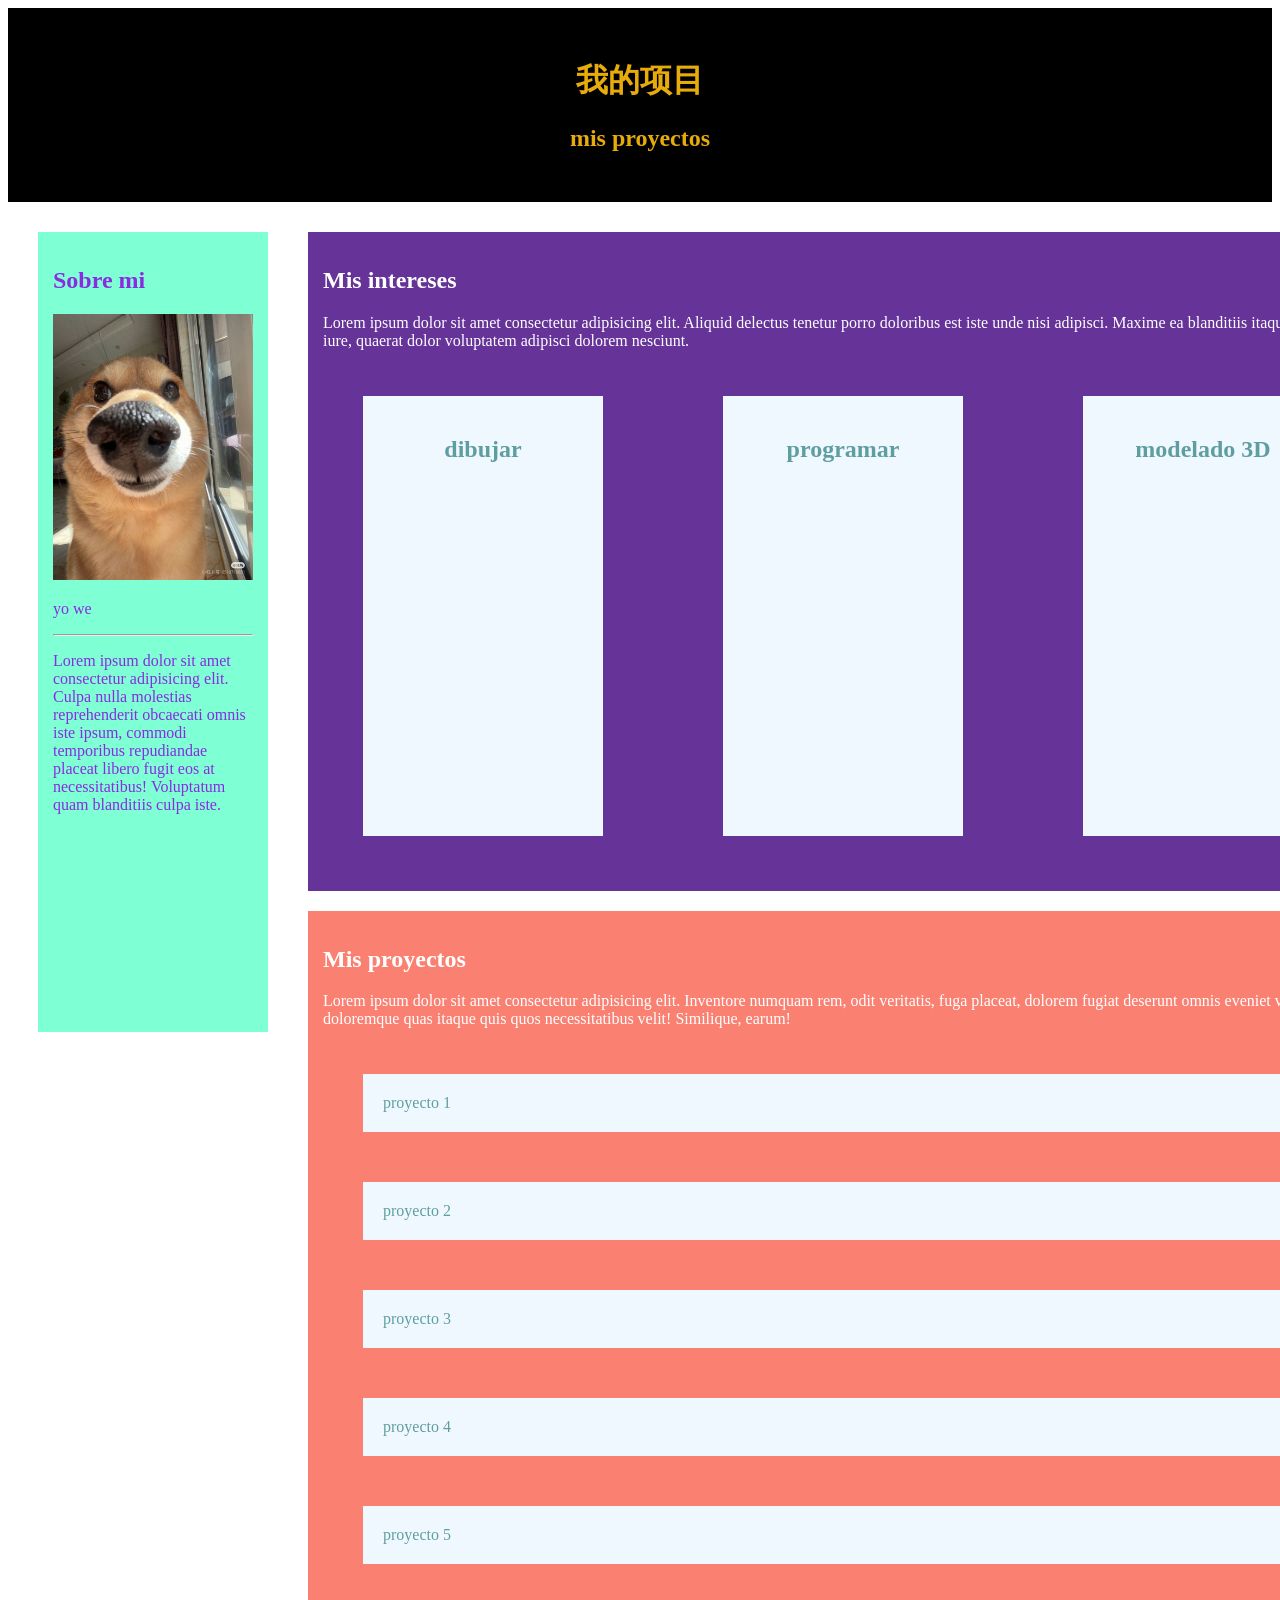
==== index.html @ c245f818 "site" ====
<!DOCTYPE html>
<html lang="en">
<head>
    <meta charset="UTF-8">
    <meta name="viewport" content="width=device-width, initial-scale=1.0">
    <link rel="stylesheet" href="styles.css">
    <title>Document</title>
</head>
<body>
    <div id="main_banner">
        <h1>我的项目</h1>
        <h2>mis proyectos</h2>
    </div>
    <div class="flexcontainer">
        
        <div id="aboutme" class="sobremi">
            <h2>Sobre mi</h2>
            <img src="img/digga.jpg" alt="digga" id="me">
            <p>yo we</p>
            <hr>
            <p>Lorem ipsum dolor sit amet consectetur adipisicing elit. Culpa nulla molestias reprehenderit obcaecati omnis iste ipsum, commodi temporibus repudiandae placeat libero fugit eos at necessitatibus! Voluptatum quam blanditiis culpa iste.</p>

        </div>
        <div class="interesesyproyectos">
            
            <div id="intereses">
                <h2>Mis intereses</h2>
                <p>Lorem ipsum dolor sit amet consectetur adipisicing elit. Aliquid delectus tenetur porro doloribus est iste unde nisi adipisci. Maxime ea blanditiis itaque tempore iure, quaerat dolor voluptatem adipisci dolorem nesciunt.</p>
                <div class="interesesflex">
                    <div class="elementointeres">
                        <h2>dibujar</h2>
                    </div>
                    <div class="elementointeres">
                        <h2>programar</h2>
                    </div>
                    <div class="elementointeres">
                        <h2>modelado 3D</h2>
                    </div>
                </div>
            </div>
            
            <div id="proyectos">
                <h2>Mis proyectos</h2>
                <p>Lorem ipsum dolor sit amet consectetur adipisicing elit. Inventore numquam rem, odit veritatis, fuga placeat, dolorem fugiat deserunt omnis eveniet voluptatum doloremque quas itaque quis quos necessitatibus velit! Similique, earum!</p>
                <div class="proyectosflex">
                    <div class="divproyecto">
                        proyecto 1
                    </div>
                    <div class="divproyecto">
                        proyecto 2
                    </div>
                    <div class="divproyecto">
                        proyecto 3
                    </div>
                    <div class="divproyecto">
                        proyecto 4
                    </div>
                    <div class="divproyecto">
                        proyecto 5
                    </div>
                </div>
            </div>

        </div>
        
    </div>
    
</body>
</html>
---- styles.css ----
#main_banner{
    color: rgb(231, 172, 10);
    background-color: black;
    text-align: center;
    padding: 30px;
    
}
#aboutme{
    color: blueviolet;
    background-color: aquamarine;
    padding: 15px;
    width: 600px;
}
#me{
    width: 200px;
    
}
#intereses{
    color: white;
    background-color: rebeccapurple;
    padding: 15px;
}
#proyectos{
    color: white;
    background-color: salmon;
    padding: 15px;
}

/*yo we*/

/*el container que tiene los divs*/
.flexcontainer{
    display: flex;
    margin: 10px;
    padding: 20px;
    gap: 40px;
    height: 800px;
}
/*este flex solo tiene la de aboutme*/
.sobremi{
    
}
/*este tiene mis intereses y proyectos*/
.interesesyproyectos{
    display: flex;
    flex-direction: column;
    gap: 20px;

}
/*el flex de las secciones de mis intereses*/
.interesesflex{
    justify-content: center;
    display: flex;
    margin: 10px;
    padding: 20px;
    gap: 100px;
    align-content: center;
}
/*para los intereses individuales*/
.elementointeres{
    color: cadetblue;
    justify-content: center;
    text-align: center;
    width: 200px;
    height: 400px;
    margin: 10px;
    padding: 20px;
    background-color: aliceblue;
}
/*el flex de los proyectos*/
.proyectosflex{
    display: flex;
    flex-direction: column;
    margin: 10px;
    padding: 20px;
    gap: 30px;
    justify-content: center;
}
/*para los divs de los proyectos*/
.divproyecto{
    color: cadetblue;
    margin: 10px;
    padding: 20px;
    background-color: aliceblue;
}
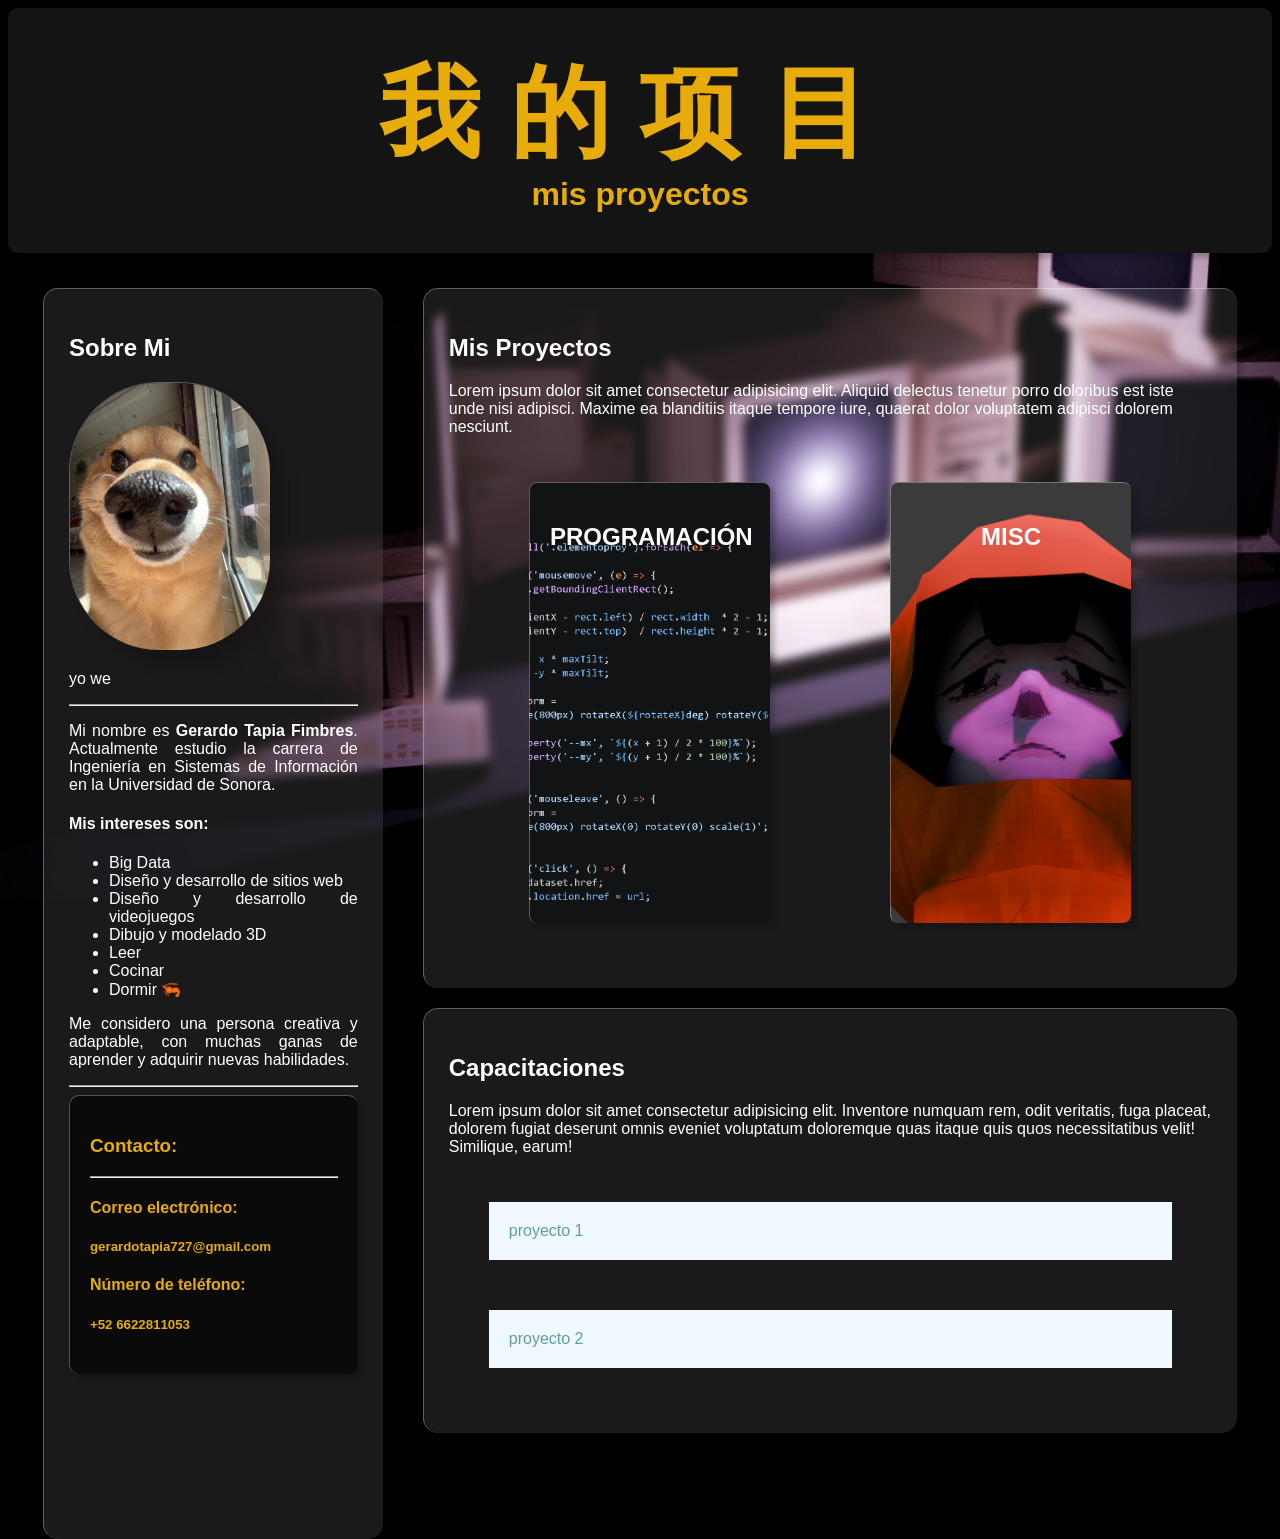
==== commit 4c4d96e9: "Agregue muchas cosas, la galeria principalmente y cambio el diseño del index por completo. jeje equi" ====
--- a/index.html
+++ b/index.html
@@ -4,60 +4,73 @@
     <meta charset="UTF-8">
     <meta name="viewport" content="width=device-width, initial-scale=1.0">
     <link rel="stylesheet" href="styles.css">
-    <title>Document</title>
+    <title>我的项目</title>
 </head>
 <body>
     <div id="main_banner">
-        <h1>我的项目</h1>
-        <h2>mis proyectos</h2>
+        <h1 id="title">我的项目</h1>
+        <h1>mis proyectos</h1>
     </div>
     <div class="flexcontainer">
         
         <div id="aboutme" class="sobremi">
-            <h2>Sobre mi</h2>
+            <h2>Sobre Mi</h2>
             <img src="img/digga.jpg" alt="digga" id="me">
             <p>yo we</p>
             <hr>
-            <p>Lorem ipsum dolor sit amet consectetur adipisicing elit. Culpa nulla molestias reprehenderit obcaecati omnis iste ipsum, commodi temporibus repudiandae placeat libero fugit eos at necessitatibus! Voluptatum quam blanditiis culpa iste.</p>
+            <p>Mi nombre es <b>Gerardo Tapia Fimbres</b>. Actualmente estudio la carrera de Ingeniería en Sistemas de Información en la Universidad de Sonora.</p>
+            <h4>Mis intereses son:</h4>
+            <ul>
+                <li>Big Data</li>
+                <li>Diseño y desarrollo de sitios web</li>
+                <li>Diseño y desarrollo de videojuegos</li>
+                <li>Dibujo y modelado 3D</li>
+                <li>Leer</li>
+                <li>Cocinar </li>
+                <li>Dormir 🦐</li>
+            </ul>
+            <p>Me considero una persona creativa y adaptable, con muchas ganas de aprender y adquirir nuevas habilidades.</p>
+            <hr>
+
+            <div id="contacto">
+                <h3>Contacto:</h3>
+                <hr>
+                <h4>Correo electrónico:</h4>
+                <h5>gerardotapia727@gmail.com</h5>
+                <h4>Número de teléfono:</h4>
+                <h5>+52 6622811053</h5>
+
+            </div>
 
         </div>
-        <div class="interesesyproyectos">
+        <div class="proycap">
             
-            <div id="intereses">
-                <h2>Mis intereses</h2>
+            <div id="proyectos">
+                <h2>Mis Proyectos</h2>
                 <p>Lorem ipsum dolor sit amet consectetur adipisicing elit. Aliquid delectus tenetur porro doloribus est iste unde nisi adipisci. Maxime ea blanditiis itaque tempore iure, quaerat dolor voluptatem adipisci dolorem nesciunt.</p>
-                <div class="interesesflex">
-                    <div class="elementointeres">
-                        <h2>dibujar</h2>
+                <div class="proyectosflex">
+                    <div class="elementoproy" id="code" onclick="window.location.href='galeria.html'">
+                        <h2>PROGRAMACIÓN</h2>
                     </div>
-                    <div class="elementointeres">
-                        <h2>programar</h2>
+                    <div class="elementoproy" id="misc" onclick="window.location.href='galeria.html'">
+                        <h2>MISC</h2>
+
                     </div>
-                    <div class="elementointeres">
-                        <h2>modelado 3D</h2>
-                    </div>
+
                 </div>
             </div>
             
-            <div id="proyectos">
-                <h2>Mis proyectos</h2>
+            <div id="capacitaciones">
+                <h2>Capacitaciones</h2>
                 <p>Lorem ipsum dolor sit amet consectetur adipisicing elit. Inventore numquam rem, odit veritatis, fuga placeat, dolorem fugiat deserunt omnis eveniet voluptatum doloremque quas itaque quis quos necessitatibus velit! Similique, earum!</p>
-                <div class="proyectosflex">
-                    <div class="divproyecto">
+                <div class="capacitacionesflex">
+                    <div class="divcapacitacion">
                         proyecto 1
                     </div>
-                    <div class="divproyecto">
+                    <div class="divcapacitacion">
                         proyecto 2
                     </div>
-                    <div class="divproyecto">
-                        proyecto 3
-                    </div>
-                    <div class="divproyecto">
-                        proyecto 4
-                    </div>
-                    <div class="divproyecto">
-                        proyecto 5
-                    </div>
+
                 </div>
             </div>
 
@@ -65,5 +78,7 @@
         
     </div>
     
+    <script src="js/script.js"></script>
+
 </body>
 </html>
--- a/styles.css
+++ b/styles.css
@@ -1,29 +1,83 @@
+body{
+    background-color: black;
+    background-image: url(img/bkgr2.png);
+    background-size: cover;
+    background-repeat: no-repeat;
+    background-attachment: fixed;
+}
 #main_banner{
     color: rgb(231, 172, 10);
-    background-color: black;
+    background-color: rgb(20, 20, 20);
+    font-family:'Franklin Gothic Medium', 'Arial Narrow', Arial, sans-serif;
     text-align: center;
     padding: 30px;
-    
+    border-radius: 10px;
+    box-shadow: 5px 5px 5px rgba(0,0,0,0.2);
+    line-height: 15px;
+}
+#title{
+    font-size: 100px;
+    font-variant-east-asian: full-width;
+    letter-spacing: 30px;
 }
 #aboutme{
-    color: blueviolet;
-    background-color: aquamarine;
-    padding: 15px;
+    border-radius: 15px;
+    font-family:'Franklin Gothic Medium', 'Arial Narrow', Arial, sans-serif;
+    color: rgb(255, 255, 255);
+    text-align: justify;
+    padding: 25px;
     width: 600px;
+    height: 1200px;
+
+    background-color: rgba(255, 255, 255, 0.1);
+    backdrop-filter: blur(5px);
+    border-top: 1px solid rgba(255,255,255,0.3);
+    border-left: 1px solid rgba(255,255,255,0.3);
+    
+    
 }
 #me{
     width: 200px;
+    border-radius: 90px;
+    border-top: 1px solid rgba(255,255,255,0.3);
+    border-left: 1px solid rgba(255,255,255,0.3);
+    box-shadow: 15px 15px 15px rgba(0,0,0,0.2);
     
 }
-#intereses{
-    color: white;
-    background-color: rebeccapurple;
-    padding: 15px;
+#contacto{
+    border-radius: 10px;
+    padding: 20px;
+    background-color: rgba(0, 0, 0, 0.596);
+    color: rgb(231, 172, 10);
+    border-top: 1px solid rgba(255,255,255,0.3);
+    border-left: 1px solid rgba(255,255,255,0.3);
+    box-shadow: 5px 5px 5px rgba(0,0,0,0.2);
 }
 #proyectos{
     color: white;
-    background-color: salmon;
-    padding: 15px;
+    font-family:'Franklin Gothic Medium', 'Arial Narrow', Arial, sans-serif;
+    text-shadow: 3px;
+    padding: 25px;
+
+    border-radius: 15px;
+    background-color: rgba(255, 255, 255, 0.1);
+    backdrop-filter: blur(5px);
+    border-top: 1px solid rgba(255,255,255,0.3);
+    border-left: 1px solid rgba(255,255,255,0.3);
+    box-shadow: 5px 5px 5px rgba(0,0,0,0.2);
+}
+#capacitaciones{
+    color: white;
+    font-family:'Franklin Gothic Medium', 'Arial Narrow', Arial, sans-serif;
+    text-shadow: 3px;
+    padding: 25px;
+
+    border-radius: 15px;
+    background-color: rgba(255, 255, 255, 0.1);
+    backdrop-filter: blur(5px);
+    border-top: 1px solid rgba(255,255,255,0.3);
+    border-left: 1px solid rgba(255,255,255,0.3);
+    box-shadow: 5px 5px 5px rgba(0,0,0,0.2);
 }
 
 /*yo we*/
@@ -31,7 +85,7 @@
 /*el container que tiene los divs*/
 .flexcontainer{
     display: flex;
-    margin: 10px;
+    margin: 15px;
     padding: 20px;
     gap: 40px;
     height: 800px;
@@ -41,14 +95,14 @@
     
 }
 /*este tiene mis intereses y proyectos*/
-.interesesyproyectos{
+.proycap{
     display: flex;
     flex-direction: column;
     gap: 20px;
 
 }
 /*el flex de las secciones de mis intereses*/
-.interesesflex{
+.proyectosflex{
     justify-content: center;
     display: flex;
     margin: 10px;
@@ -57,18 +111,70 @@
     align-content: center;
 }
 /*para los intereses individuales*/
-.elementointeres{
-    color: cadetblue;
+.elementoproy{
+    color: rgb(255, 255, 255);
     justify-content: center;
     text-align: center;
     width: 200px;
     height: 400px;
     margin: 10px;
     padding: 20px;
-    background-color: aliceblue;
+    
+    background-color: rgb(0, 0, 0);
+    border-radius: 8px;
+    border-top: 1px solid rgba(255,255,255,0.3);
+    border-left: 1px solid rgba(255,255,255,0.3);
+    box-shadow: 5px 5px 5px rgba(0,0,0,0.2);
+
+
+    cursor: pointer;
+
+    /*efecto tilt y el brillo glow basado*/
+    position: relative;
+    transform-style: preserve-3d;
+    transition: transform 0.15s ease-out,
+                filter 0.3s ease,
+                box-shadow 0.3s ease;
+    will-change: transform;
+    overflow: hidden;   /* por si quieres que el destello no se salga */
+    
 }
+.elementoproy:hover {
+    filter: brightness(1.2) saturate(1.1);
+    box-shadow: 0 0 25px rgba(120, 200, 255, 0.8),
+                0 0 60px rgba(120, 200, 255, 0.4);
+}
+/* destello que sigue al cursor (opcional) */
+.elementoproy::after {
+    content: "";
+    position: absolute;
+    inset: 0;
+    border-radius: inherit;
+    background: radial-gradient(
+        circle 150px at var(--mx, 50%) var(--my, 50%),
+        rgba(255, 255, 255, 0.35),
+        transparent 70%
+    );
+    opacity: 0;
+    transition: opacity 0.3s ease;
+    pointer-events: none;
+}
+.elementoproy:hover::after {
+    opacity: 1;
+}
+#misc{
+    background-image: url(img/misc.png);
+    background-position: center;
+    background-size:900px;
+}
+#code{
+    background-image: url(img/code.png);
+    background-position: center;
+    background-size:650px;
+}
+
 /*el flex de los proyectos*/
-.proyectosflex{
+.capacitacionesflex{
     display: flex;
     flex-direction: column;
     margin: 10px;
@@ -77,7 +183,7 @@
     justify-content: center;
 }
 /*para los divs de los proyectos*/
-.divproyecto{
+.divcapacitacion{
     color: cadetblue;
     margin: 10px;
     padding: 20px;
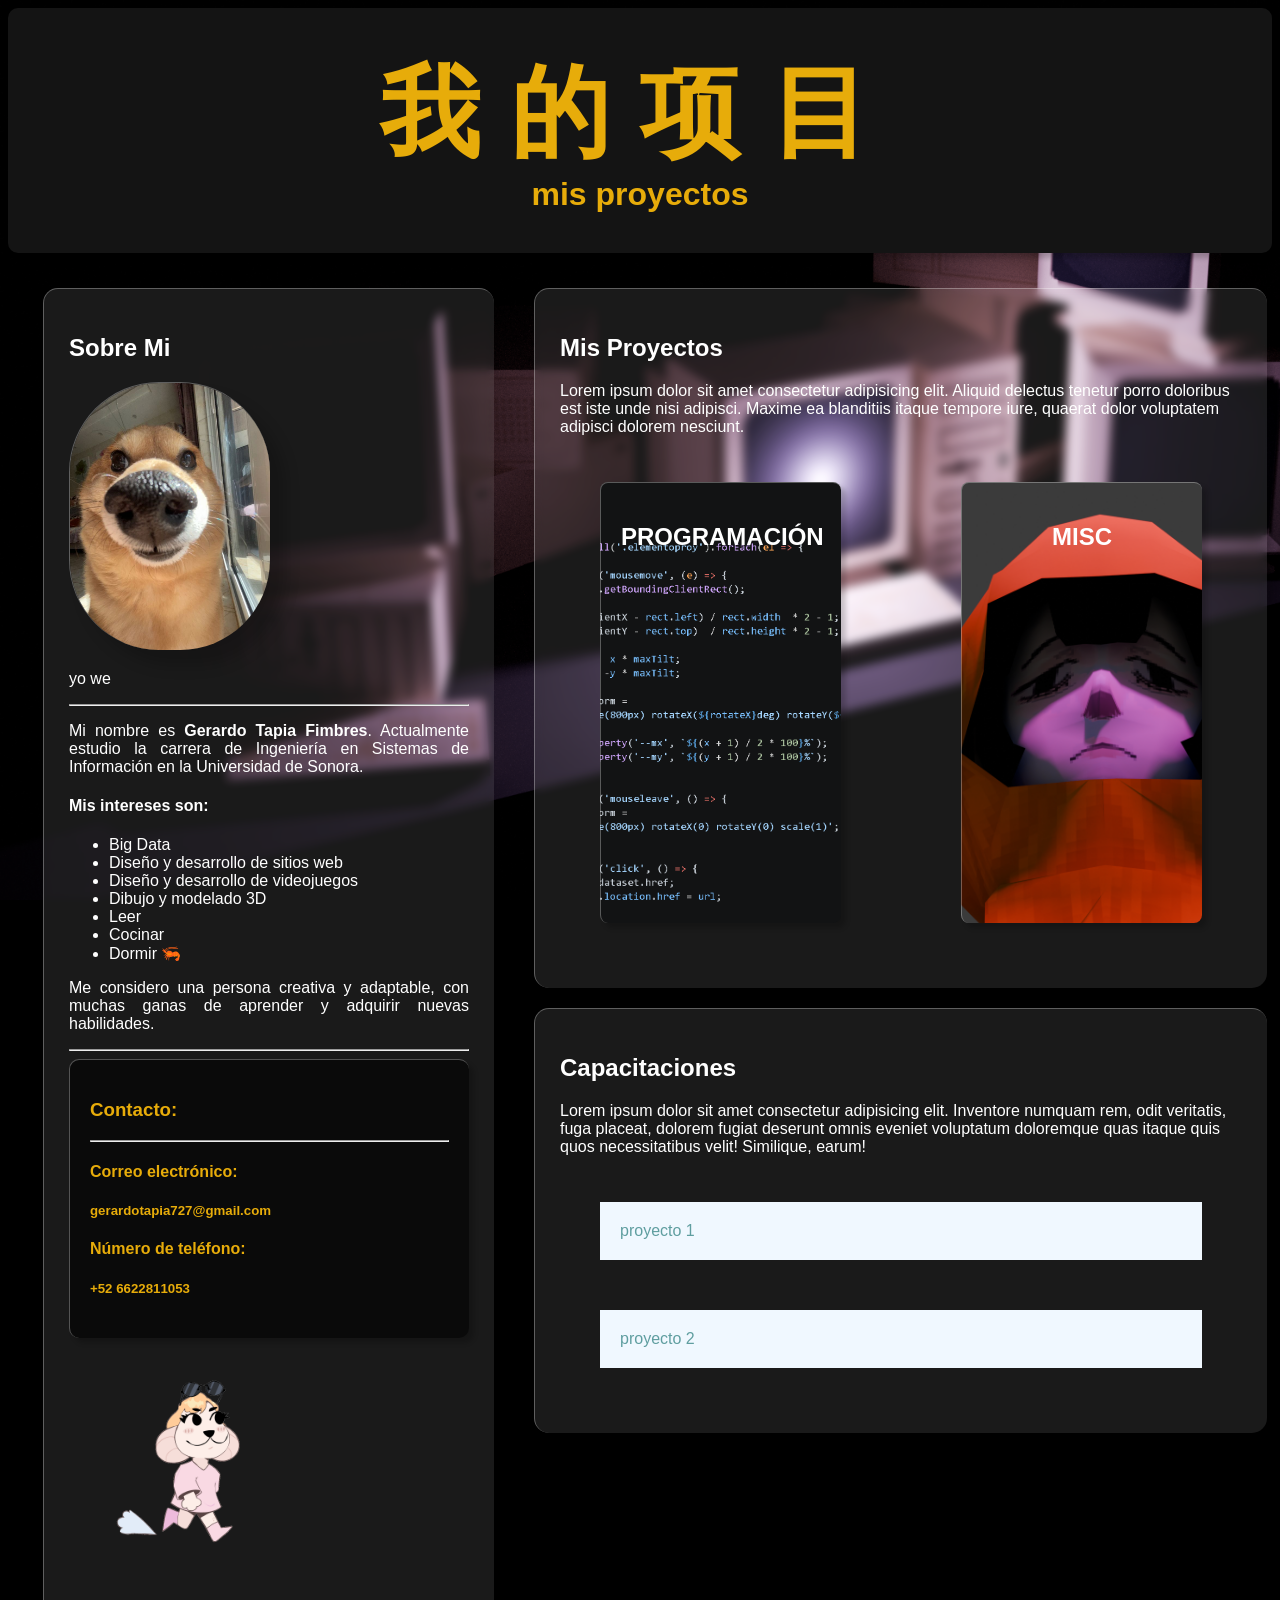
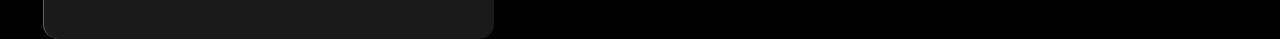
==== commit 5dc99e3e: "agregué mas cosas a la galería" ====
--- a/index.html
+++ b/index.html
@@ -41,6 +41,8 @@
                 <h5>+52 6622811053</h5>
 
             </div>
+            <br>
+            <img src="galeriaimg/felper2.gif" alt="felper" style="width: 400px;">
 
         </div>
         <div class="proycap">
--- a/styles.css
+++ b/styles.css
@@ -27,7 +27,7 @@
     text-align: justify;
     padding: 25px;
     width: 600px;
-    height: 1200px;
+    height: 1300px;
 
     background-color: rgba(255, 255, 255, 0.1);
     backdrop-filter: blur(5px);
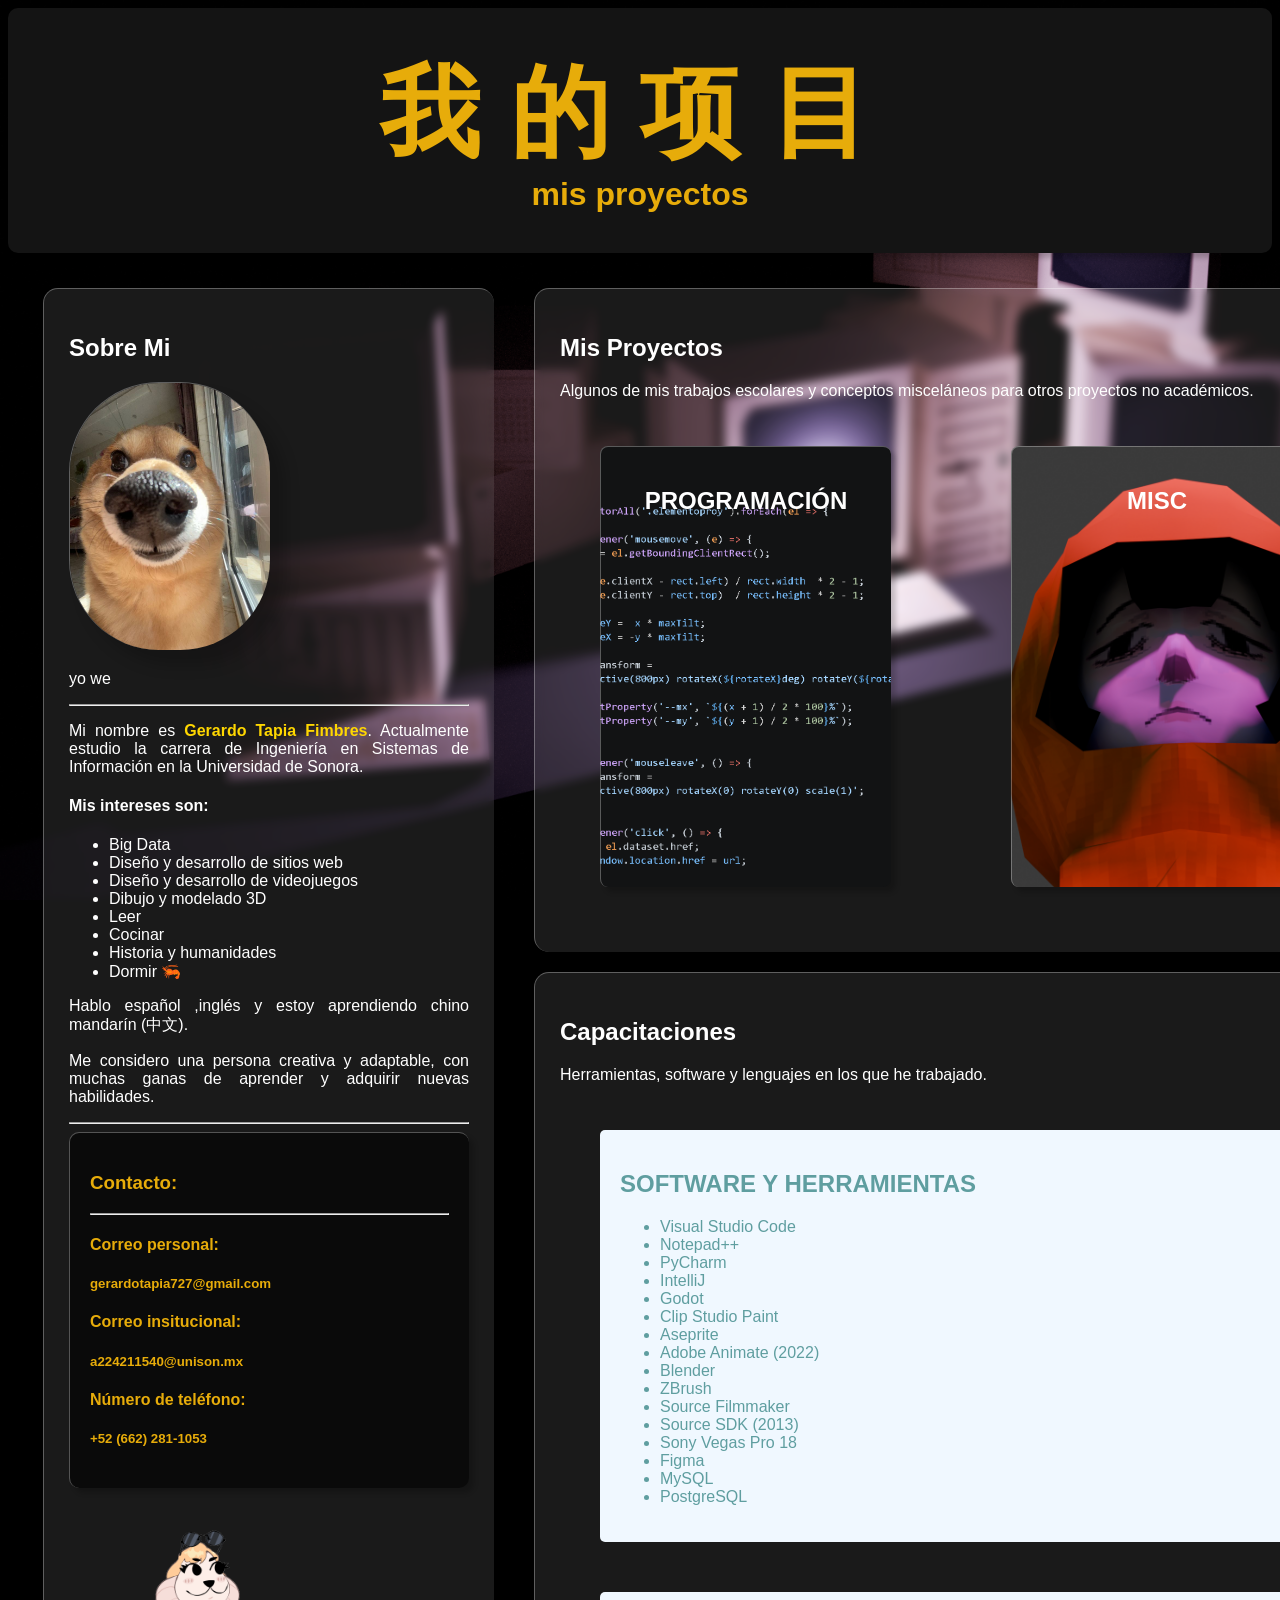
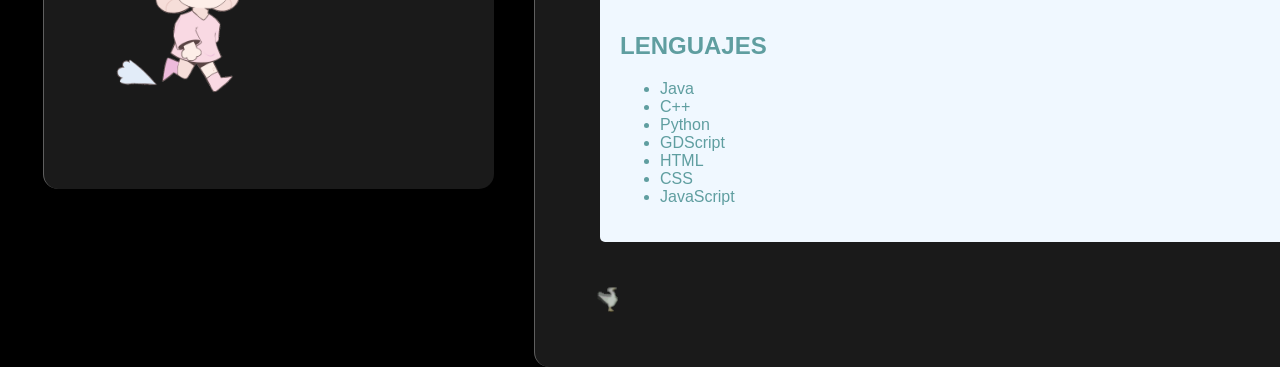
==== commit fb9bc35b: "añadi los proyectos y modifique los placeholdes del index." ====
--- a/index.html
+++ b/index.html
@@ -4,7 +4,8 @@
     <meta charset="UTF-8">
     <meta name="viewport" content="width=device-width, initial-scale=1.0">
     <link rel="stylesheet" href="styles.css">
-    <title>我的项目</title>
+    <title>我的项目 - CV Tapia Fimbres Gerardo</title>
+    <link rel="icon" type="image/x-icon" href="/galeriaimg/fatman.gif">
 </head>
 <body>
     <div id="main_banner">
@@ -18,7 +19,7 @@
             <img src="img/digga.jpg" alt="digga" id="me">
             <p>yo we</p>
             <hr>
-            <p>Mi nombre es <b>Gerardo Tapia Fimbres</b>. Actualmente estudio la carrera de Ingeniería en Sistemas de Información en la Universidad de Sonora.</p>
+            <p>Mi nombre es <b style="color: gold;">Gerardo Tapia Fimbres</b>. Actualmente estudio la carrera de Ingeniería en Sistemas de Información en la Universidad de Sonora.</p>
             <h4>Mis intereses son:</h4>
             <ul>
                 <li>Big Data</li>
@@ -27,18 +28,23 @@
                 <li>Dibujo y modelado 3D</li>
                 <li>Leer</li>
                 <li>Cocinar </li>
+                <li>Historia y humanidades</li>
                 <li>Dormir 🦐</li>
             </ul>
+
+            <p>Hablo español ,inglés y estoy aprendiendo chino mandarín (中文).</p>
             <p>Me considero una persona creativa y adaptable, con muchas ganas de aprender y adquirir nuevas habilidades.</p>
             <hr>
 
             <div id="contacto">
                 <h3>Contacto:</h3>
                 <hr>
-                <h4>Correo electrónico:</h4>
+                <h4>Correo personal:</h4>
                 <h5>gerardotapia727@gmail.com</h5>
+                <h4>Correo insitucional:</h4>
+                <h5>a224211540@unison.mx</h5>
                 <h4>Número de teléfono:</h4>
-                <h5>+52 6622811053</h5>
+                <h5>+52 (662) 281-1053</h5>
 
             </div>
             <br>
@@ -49,9 +55,9 @@
             
             <div id="proyectos">
                 <h2>Mis Proyectos</h2>
-                <p>Lorem ipsum dolor sit amet consectetur adipisicing elit. Aliquid delectus tenetur porro doloribus est iste unde nisi adipisci. Maxime ea blanditiis itaque tempore iure, quaerat dolor voluptatem adipisci dolorem nesciunt.</p>
+                <p>Algunos de mis trabajos escolares y conceptos misceláneos para otros proyectos no académicos.</p>
                 <div class="proyectosflex">
-                    <div class="elementoproy" id="code" onclick="window.location.href='galeria.html'">
+                    <div class="elementoproy" id="code" onclick="window.location.href='code.html'">
                         <h2>PROGRAMACIÓN</h2>
                     </div>
                     <div class="elementoproy" id="misc" onclick="window.location.href='galeria.html'">
@@ -64,15 +70,46 @@
             
             <div id="capacitaciones">
                 <h2>Capacitaciones</h2>
-                <p>Lorem ipsum dolor sit amet consectetur adipisicing elit. Inventore numquam rem, odit veritatis, fuga placeat, dolorem fugiat deserunt omnis eveniet voluptatum doloremque quas itaque quis quos necessitatibus velit! Similique, earum!</p>
+                <p>Herramientas, software y lenguajes en los que he trabajado.</p>
                 <div class="capacitacionesflex">
                     <div class="divcapacitacion">
-                        proyecto 1
+                        <h2>SOFTWARE Y HERRAMIENTAS</h2>
+                        <ul>
+                            <li>Visual Studio Code</li>
+                            <li>Notepad++</li>
+                            <li>PyCharm</li>
+                            <li>IntelliJ</li>
+                            <li>Godot</li>
+                            <li>Clip Studio Paint</li>
+                            <li>Aseprite</li>
+                            <li>Adobe Animate (2022)</li>
+                            <li>Blender</li>
+                            <li>ZBrush</li>
+                            <li>Source Filmmaker</li>
+                            <li>Source SDK (2013)</li>
+                            <li>Sony Vegas Pro 18</li>
+                            <li>Figma</li>
+                            <li>MySQL</li>
+                            <li>PostgreSQL</li>
+                        </ul>
                     </div>
                     <div class="divcapacitacion">
-                        proyecto 2
+                        <h2>LENGUAJES</h2>
+                        <ul>
+                            <li>Java</li>
+                            <li>C++</li>
+                            <li>Python</li>
+                            <li>GDScript</li>
+                            <li>HTML</li>
+                            <li>CSS</li>
+                            <li>JavaScript</li>
+                        </ul>
+                    
                     </div>
+                    
+                    <img src="img/goose.gif" alt="felper" style="width: 30px;">
 
+                    
                 </div>
             </div>
 
--- a/styles.css
+++ b/styles.css
@@ -27,7 +27,7 @@
     text-align: justify;
     padding: 25px;
     width: 600px;
-    height: 1300px;
+    height: 1450px;
 
     background-color: rgba(255, 255, 255, 0.1);
     backdrop-filter: blur(5px);
@@ -99,7 +99,7 @@
     display: flex;
     flex-direction: column;
     gap: 20px;
-
+    flex: 1;
 }
 /*el flex de las secciones de mis intereses*/
 .proyectosflex{
@@ -115,7 +115,7 @@
     color: rgb(255, 255, 255);
     justify-content: center;
     text-align: center;
-    width: 200px;
+    width: 250px;
     height: 400px;
     margin: 10px;
     padding: 20px;
@@ -188,4 +188,5 @@
     margin: 10px;
     padding: 20px;
     background-color: aliceblue;
+    border-radius: 5px;
 }
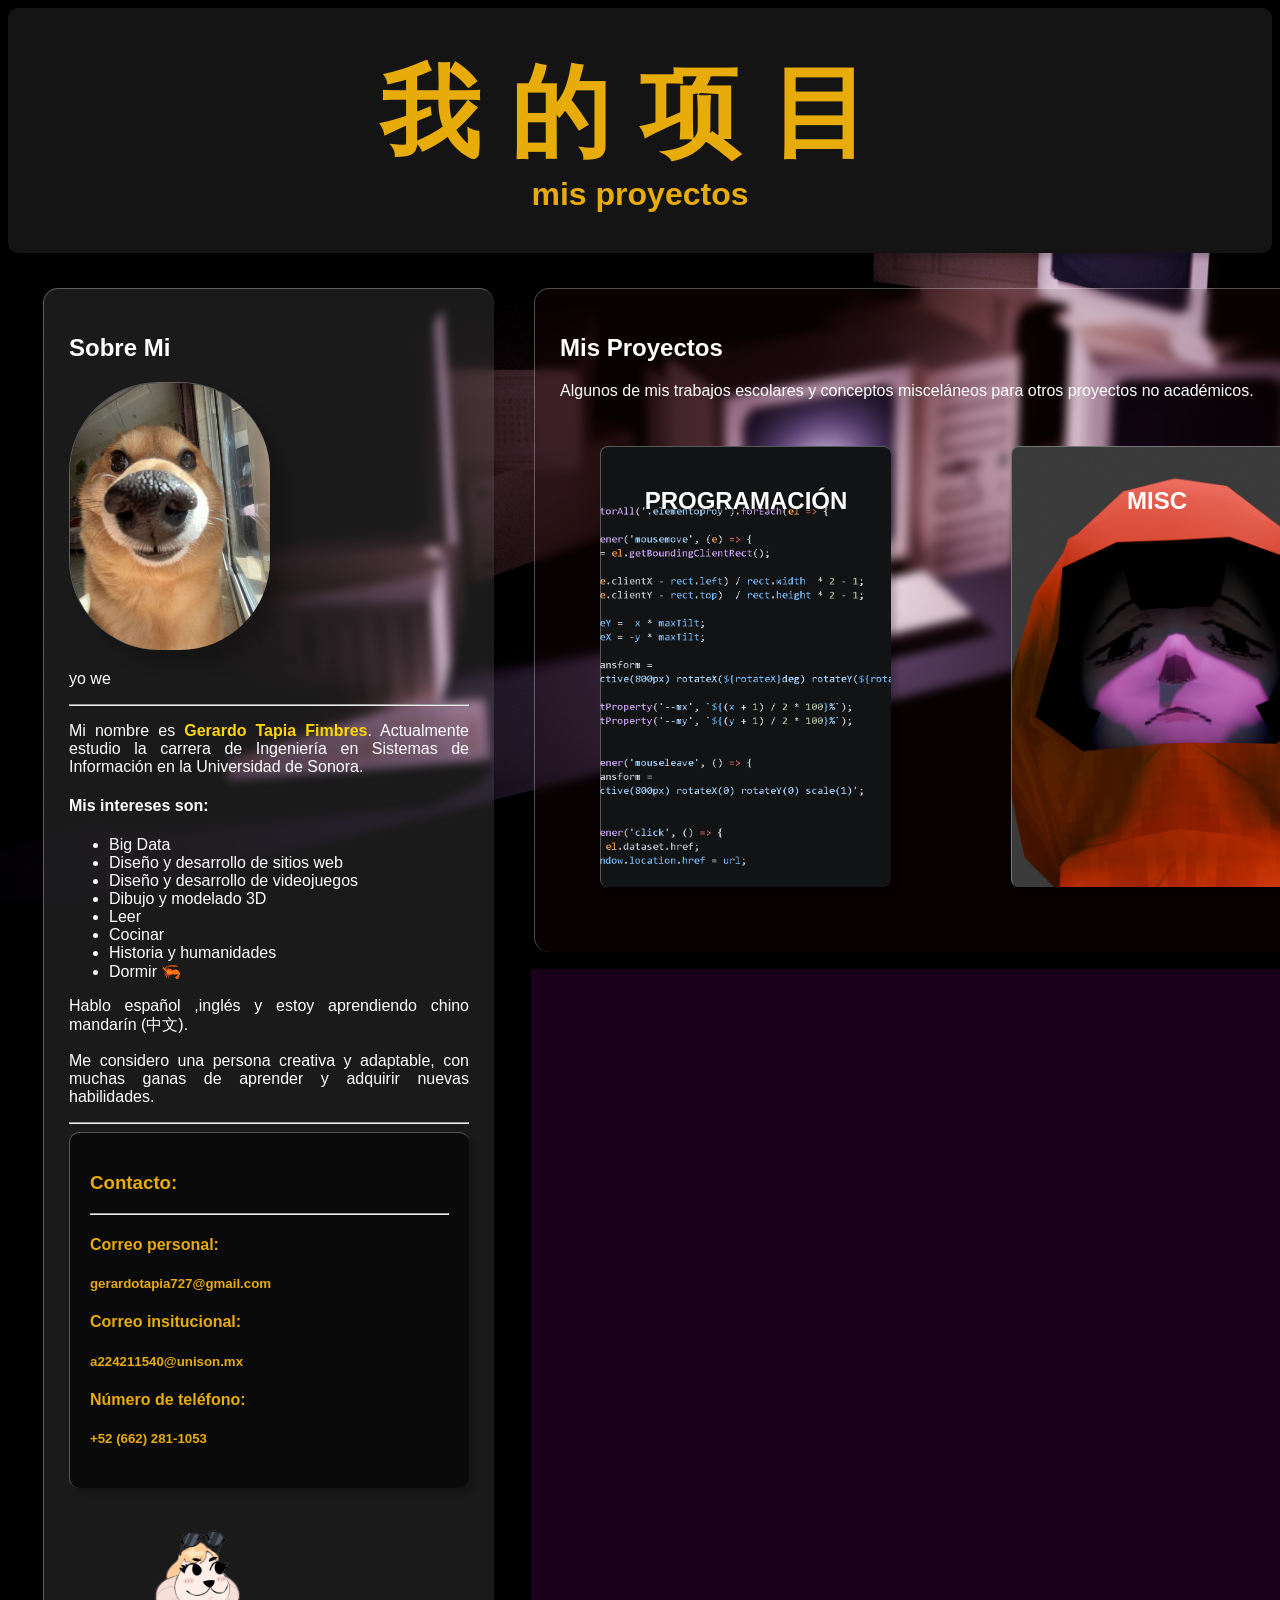
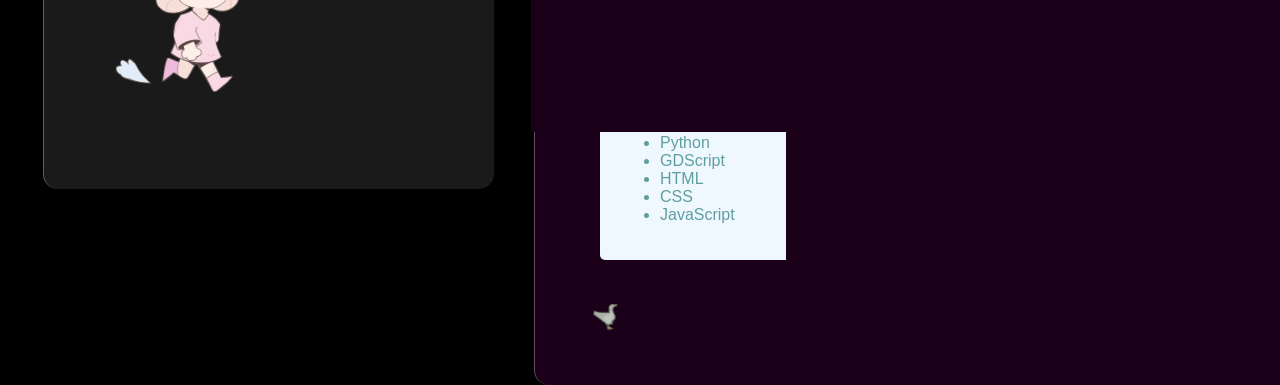
==== commit 87b593cc: "modificaciones al css" ====
--- a/index.html
+++ b/index.html
@@ -88,6 +88,7 @@
                             <li>Source Filmmaker</li>
                             <li>Source SDK (2013)</li>
                             <li>Sony Vegas Pro 18</li>
+                            <li>FL Studio 21</li>
                             <li>Figma</li>
                             <li>MySQL</li>
                             <li>PostgreSQL</li>
--- a/styles.css
+++ b/styles.css
@@ -60,7 +60,7 @@
     padding: 25px;
 
     border-radius: 15px;
-    background-color: rgba(255, 255, 255, 0.1);
+    background-color: rgba(82, 15, 15, 0.1);
     backdrop-filter: blur(5px);
     border-top: 1px solid rgba(255,255,255,0.3);
     border-left: 1px solid rgba(255,255,255,0.3);
@@ -73,7 +73,7 @@
     padding: 25px;
 
     border-radius: 15px;
-    background-color: rgba(255, 255, 255, 0.1);
+    background-color: rgba(255, 2, 234, 0.1);
     backdrop-filter: blur(5px);
     border-top: 1px solid rgba(255,255,255,0.3);
     border-left: 1px solid rgba(255,255,255,0.3);
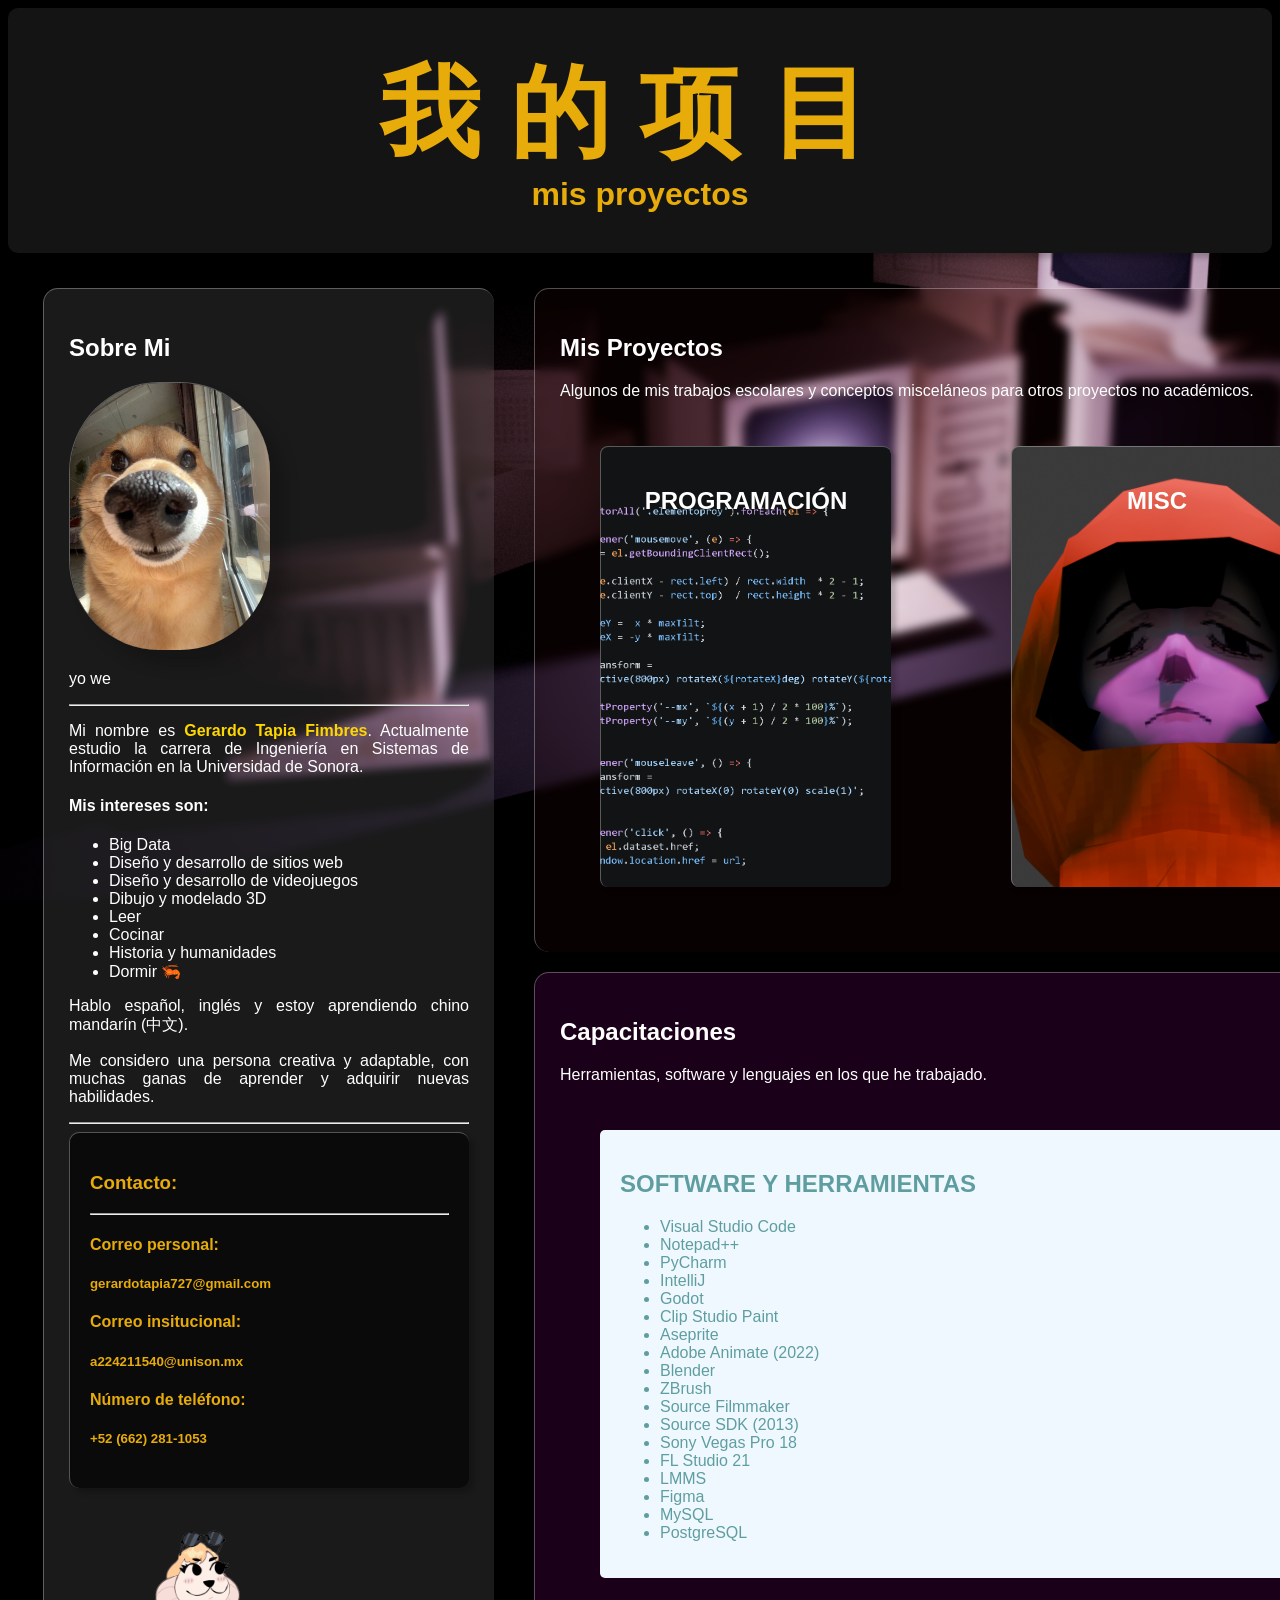
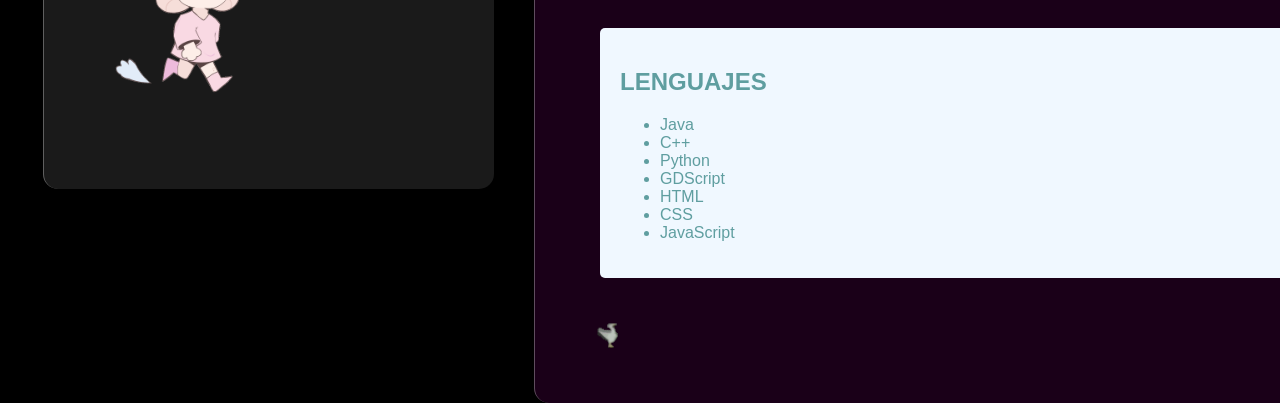
==== commit 0854cc0e: "correcciones menores al index" ====
--- a/index.html
+++ b/index.html
@@ -32,7 +32,7 @@
                 <li>Dormir 🦐</li>
             </ul>
 
-            <p>Hablo español ,inglés y estoy aprendiendo chino mandarín (中文).</p>
+            <p>Hablo español, inglés y estoy aprendiendo chino mandarín (中文).</p>
             <p>Me considero una persona creativa y adaptable, con muchas ganas de aprender y adquirir nuevas habilidades.</p>
             <hr>
 
@@ -89,6 +89,7 @@
                             <li>Source SDK (2013)</li>
                             <li>Sony Vegas Pro 18</li>
                             <li>FL Studio 21</li>
+                            <li>LMMS</li>
                             <li>Figma</li>
                             <li>MySQL</li>
                             <li>PostgreSQL</li>
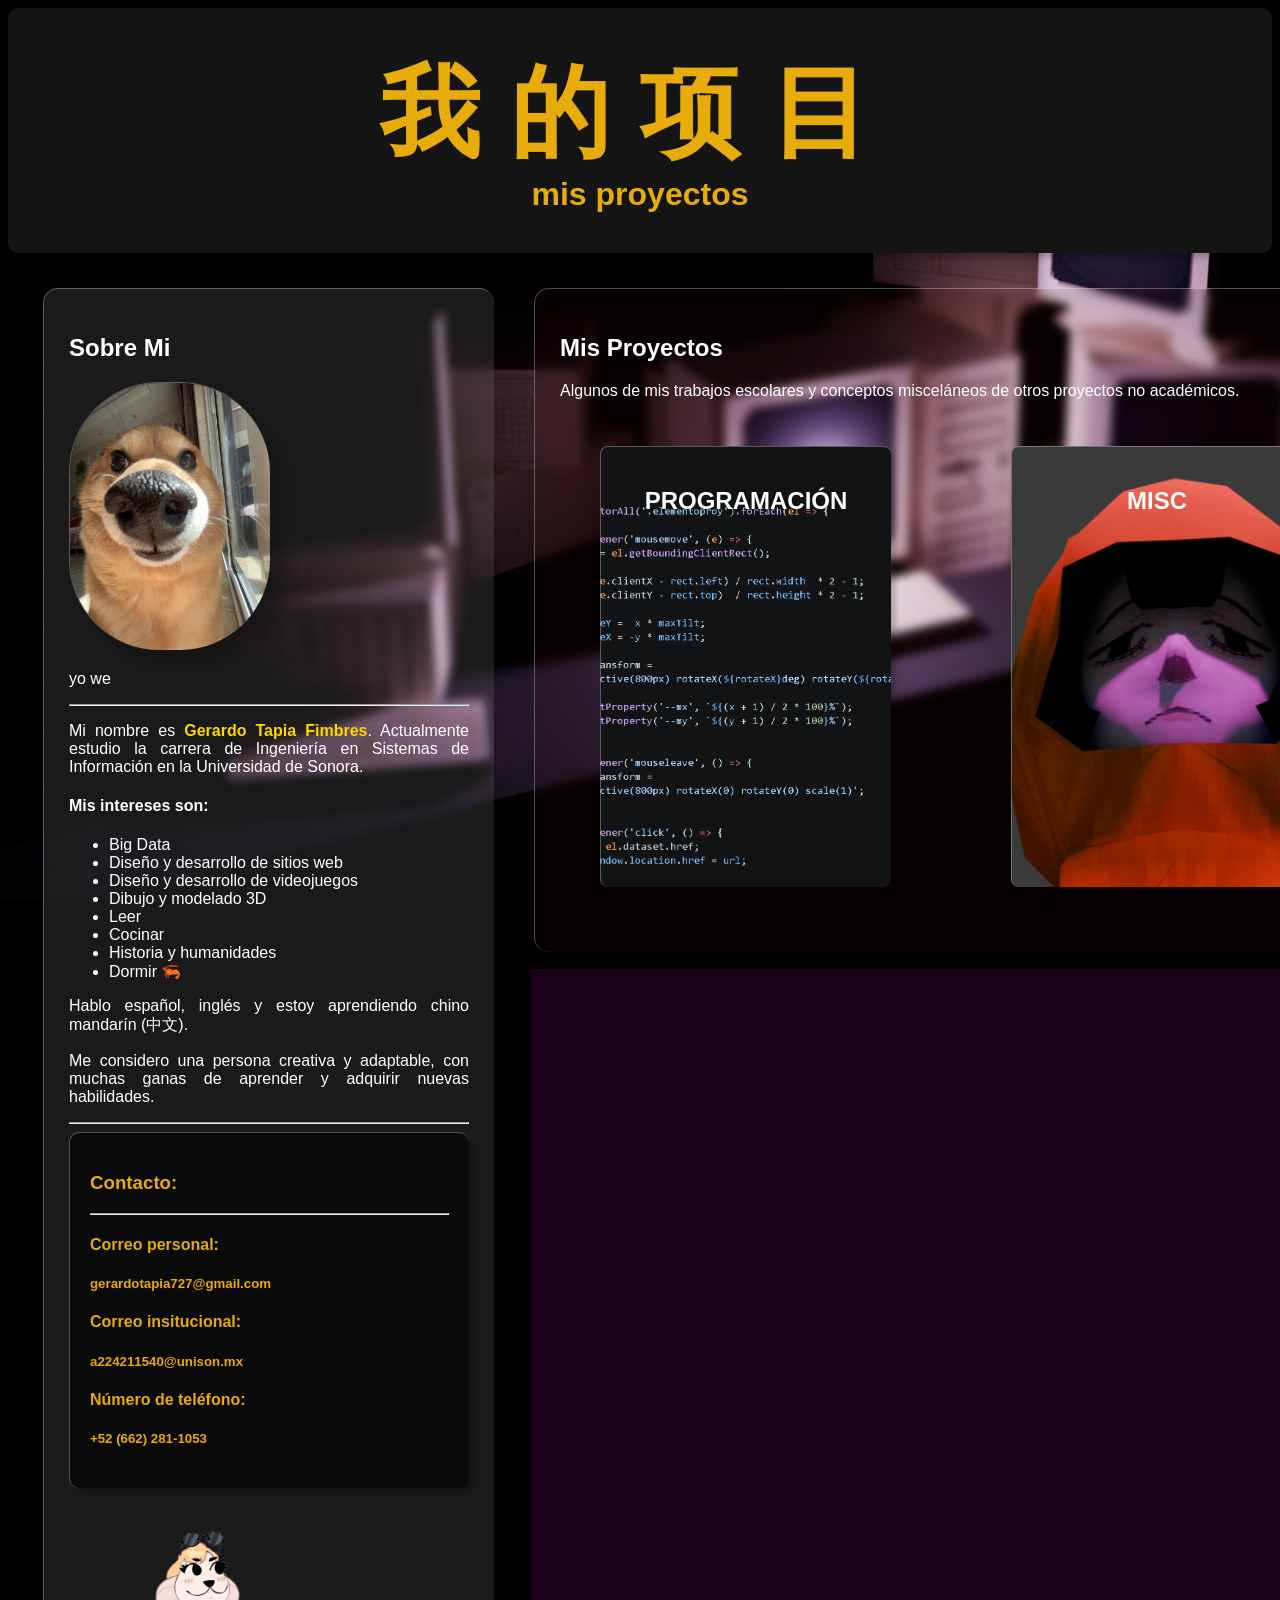
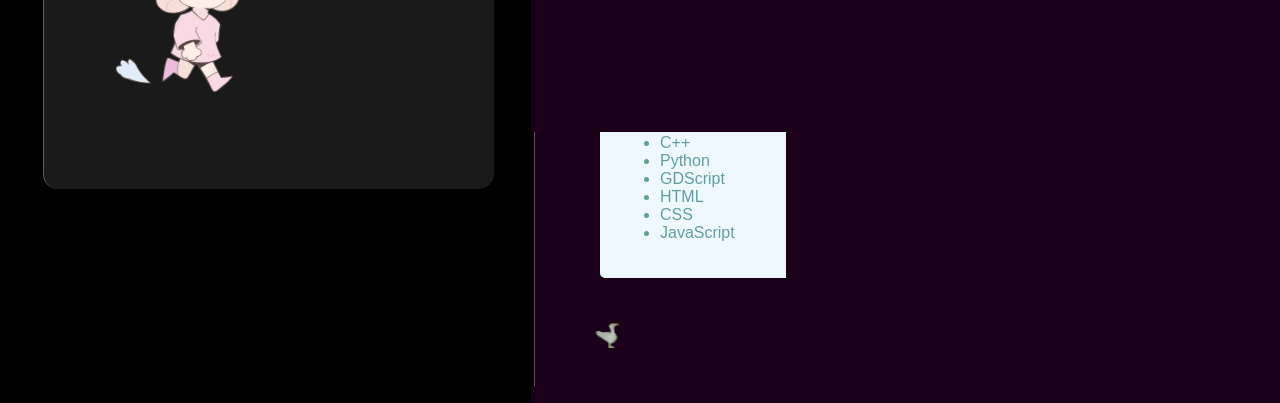
==== commit a58e41c1: "cambios a la galeria y al index menores" ====
--- a/index.html
+++ b/index.html
@@ -55,7 +55,7 @@
             
             <div id="proyectos">
                 <h2>Mis Proyectos</h2>
-                <p>Algunos de mis trabajos escolares y conceptos misceláneos para otros proyectos no académicos.</p>
+                <p>Algunos de mis trabajos escolares y conceptos misceláneos de otros proyectos no académicos.</p>
                 <div class="proyectosflex">
                     <div class="elementoproy" id="code" onclick="window.location.href='code.html'">
                         <h2>PROGRAMACIÓN</h2>
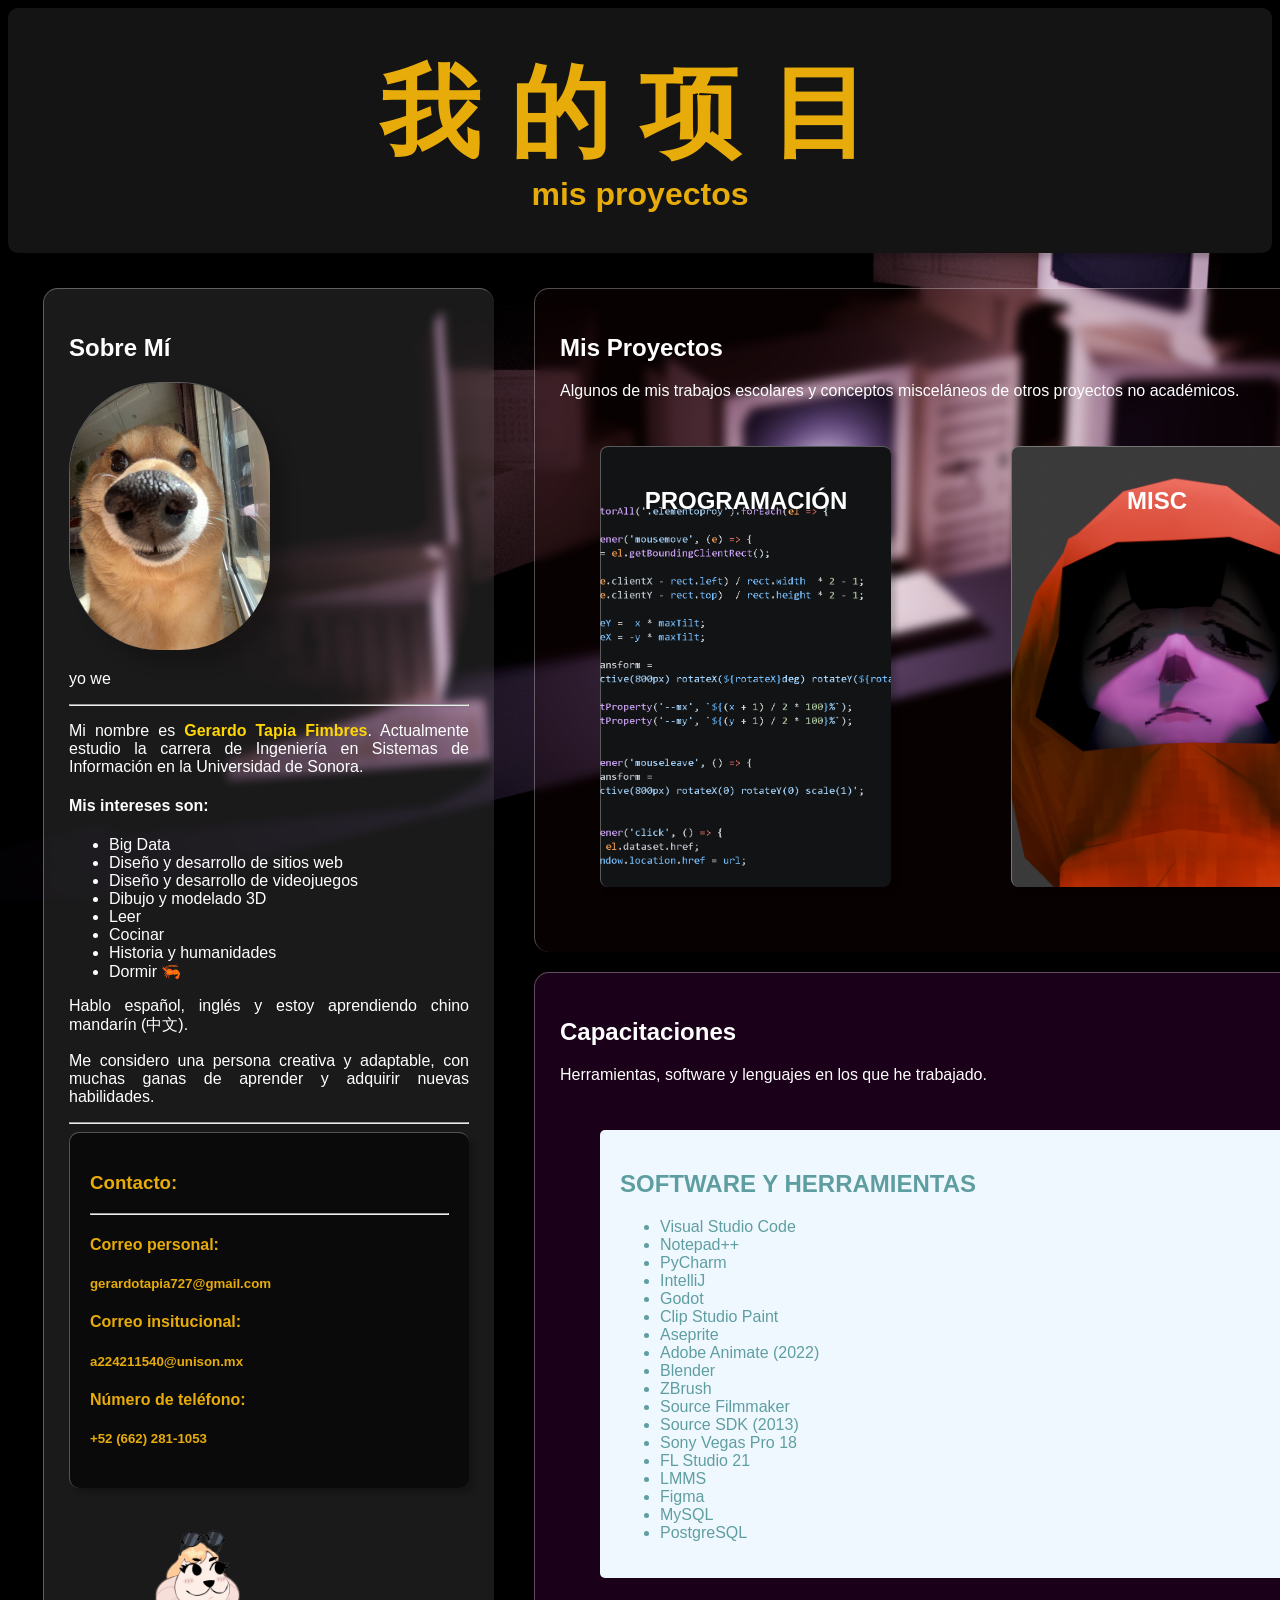
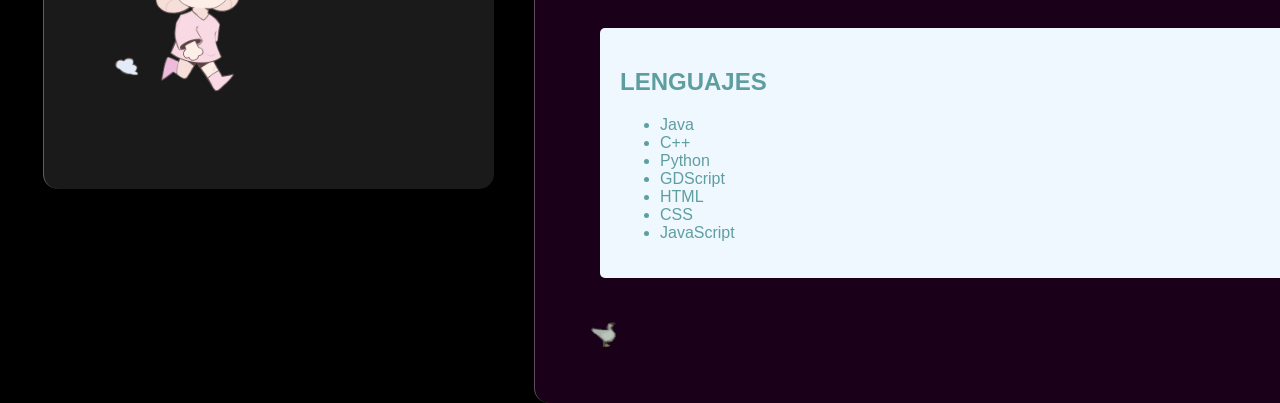
==== commit ec75a09c: "ligeras correcciones de ortografía" ====
--- a/index.html
+++ b/index.html
@@ -15,7 +15,7 @@
     <div class="flexcontainer">
         
         <div id="aboutme" class="sobremi">
-            <h2>Sobre Mi</h2>
+            <h2>Sobre Mí</h2>
             <img src="img/digga.jpg" alt="digga" id="me">
             <p>yo we</p>
             <hr>
